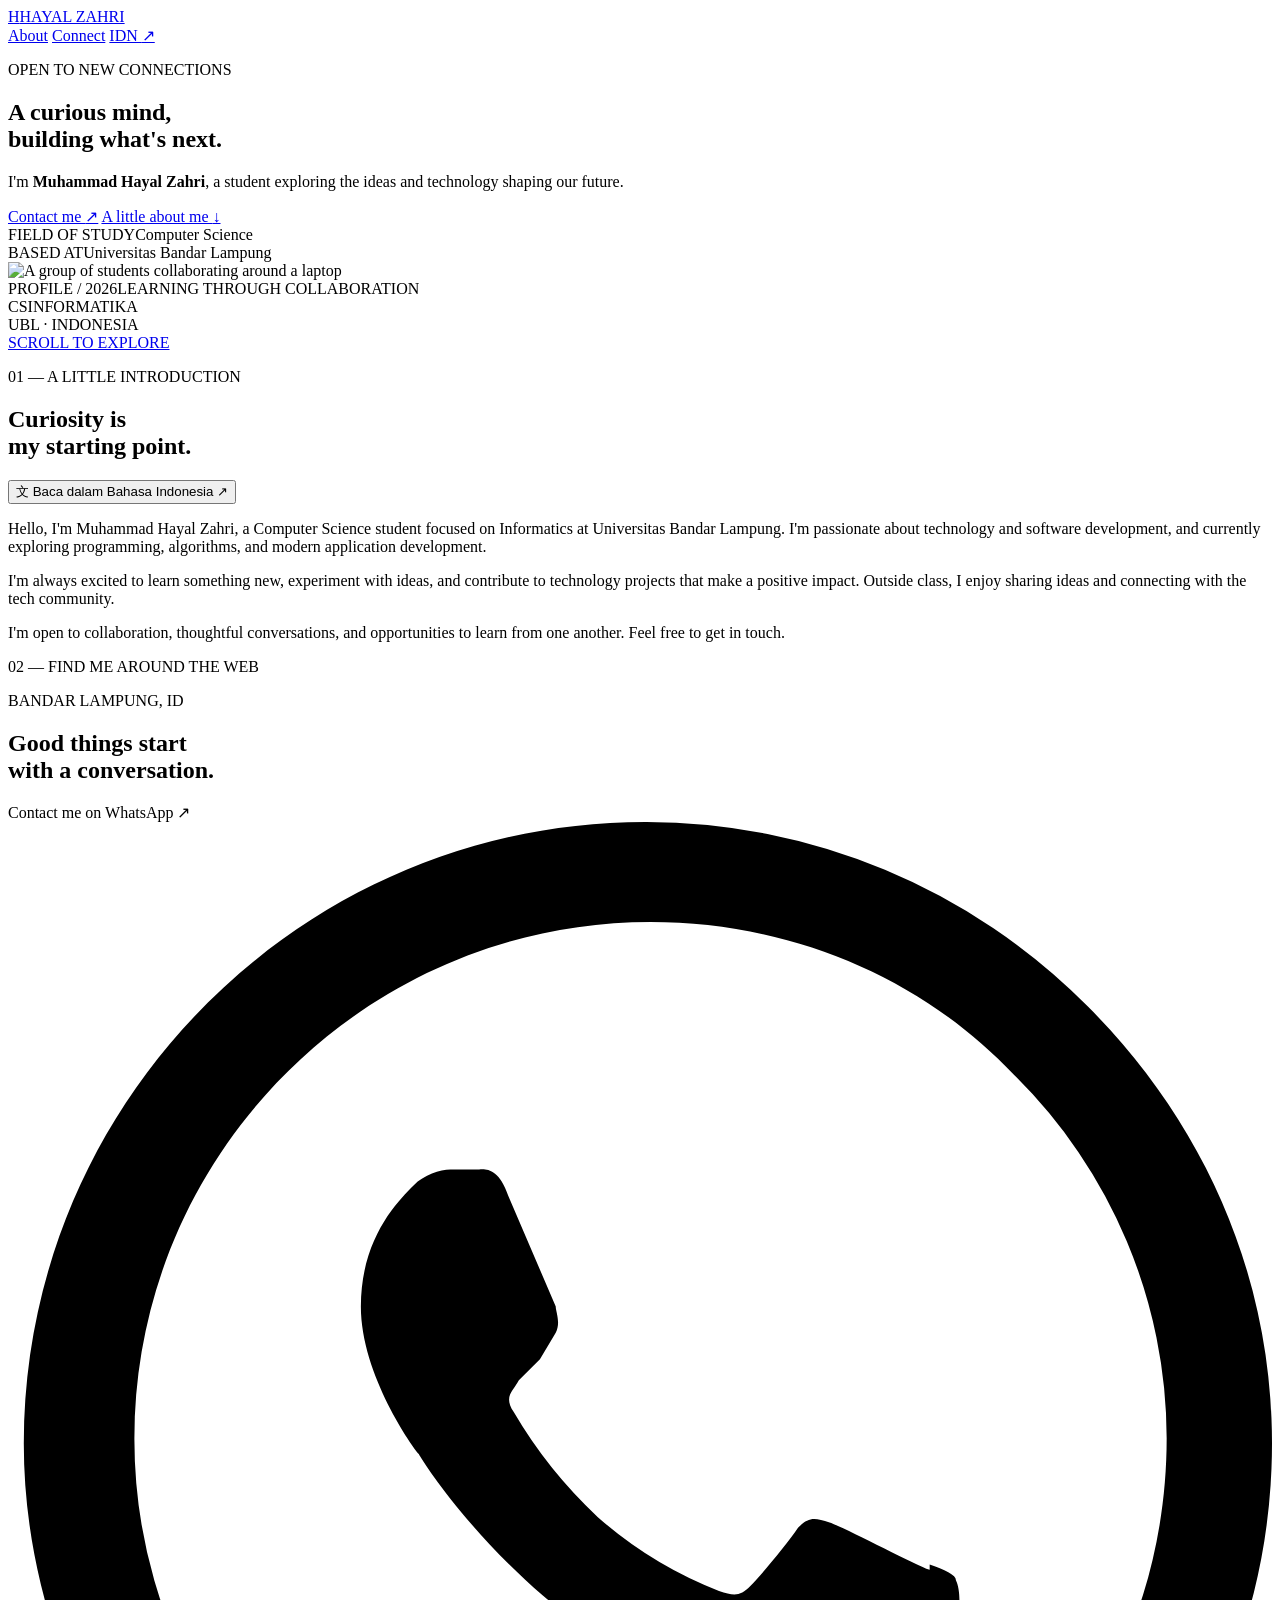
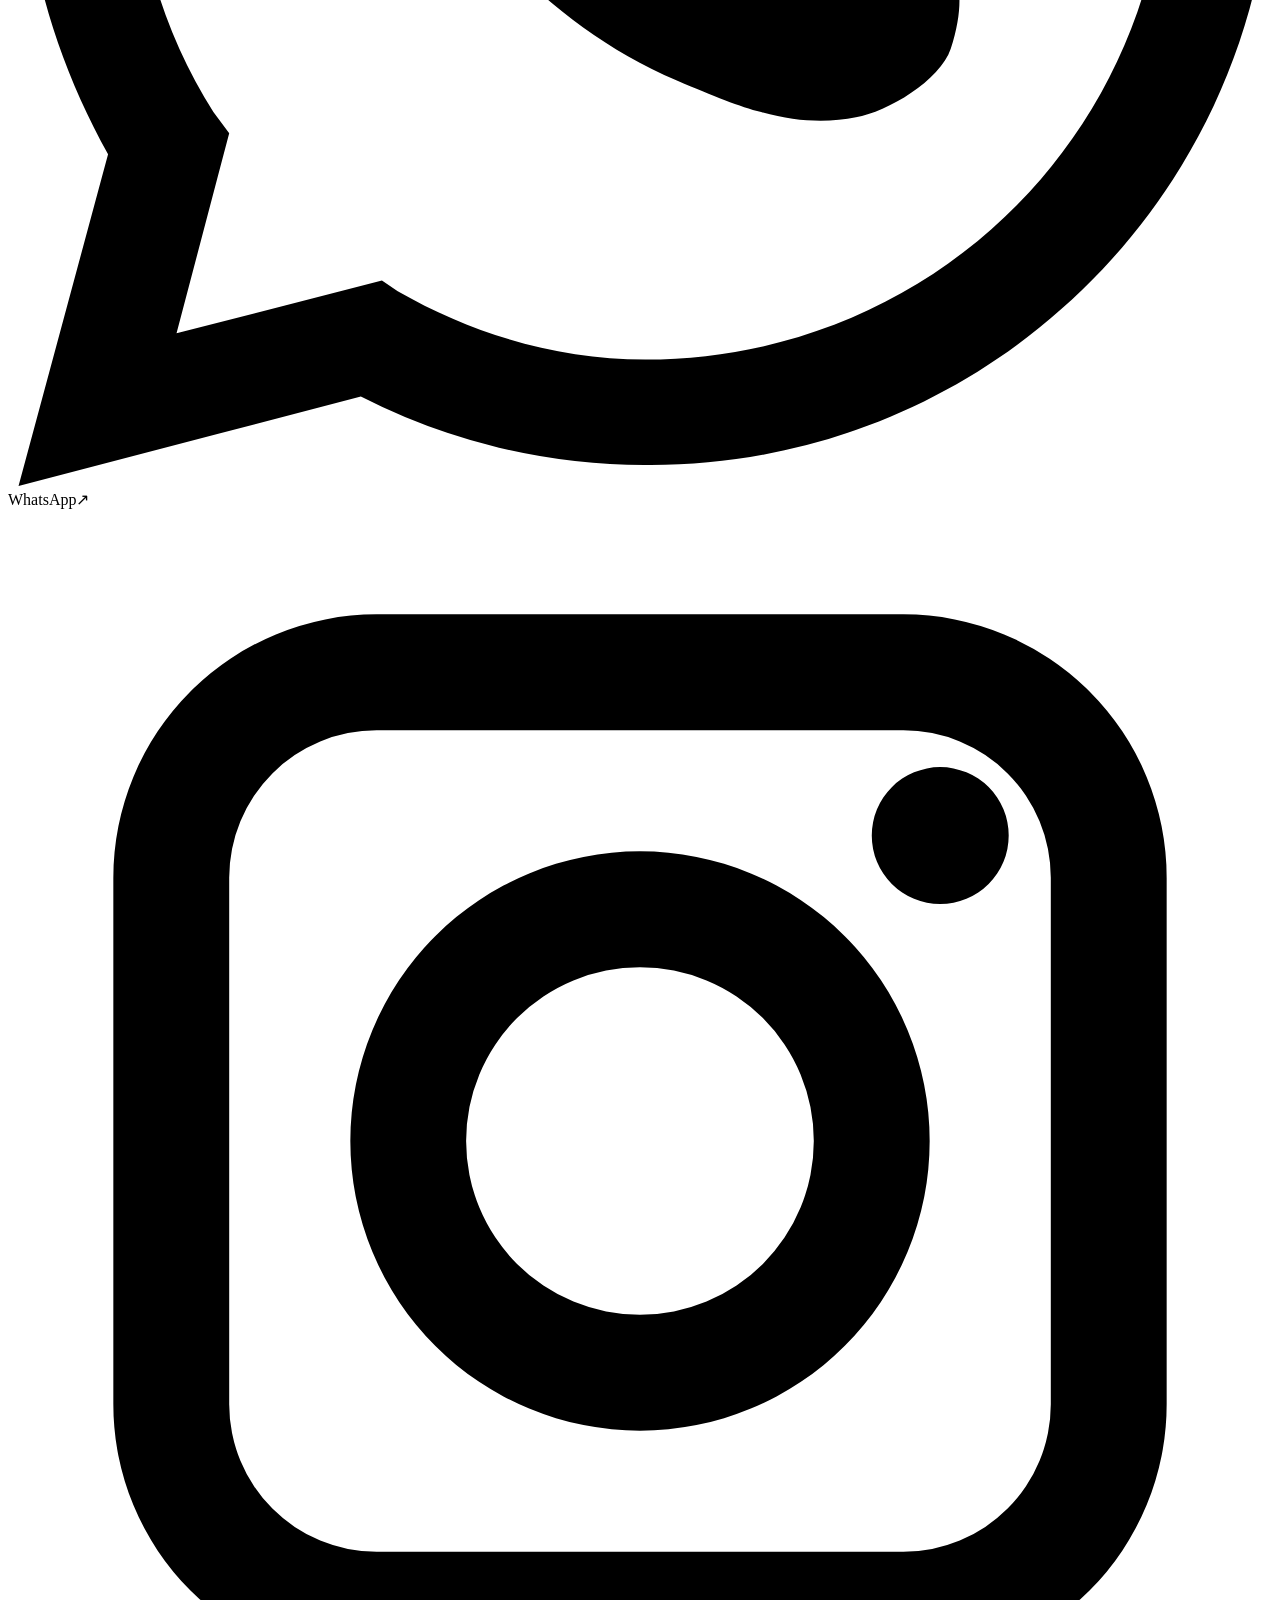
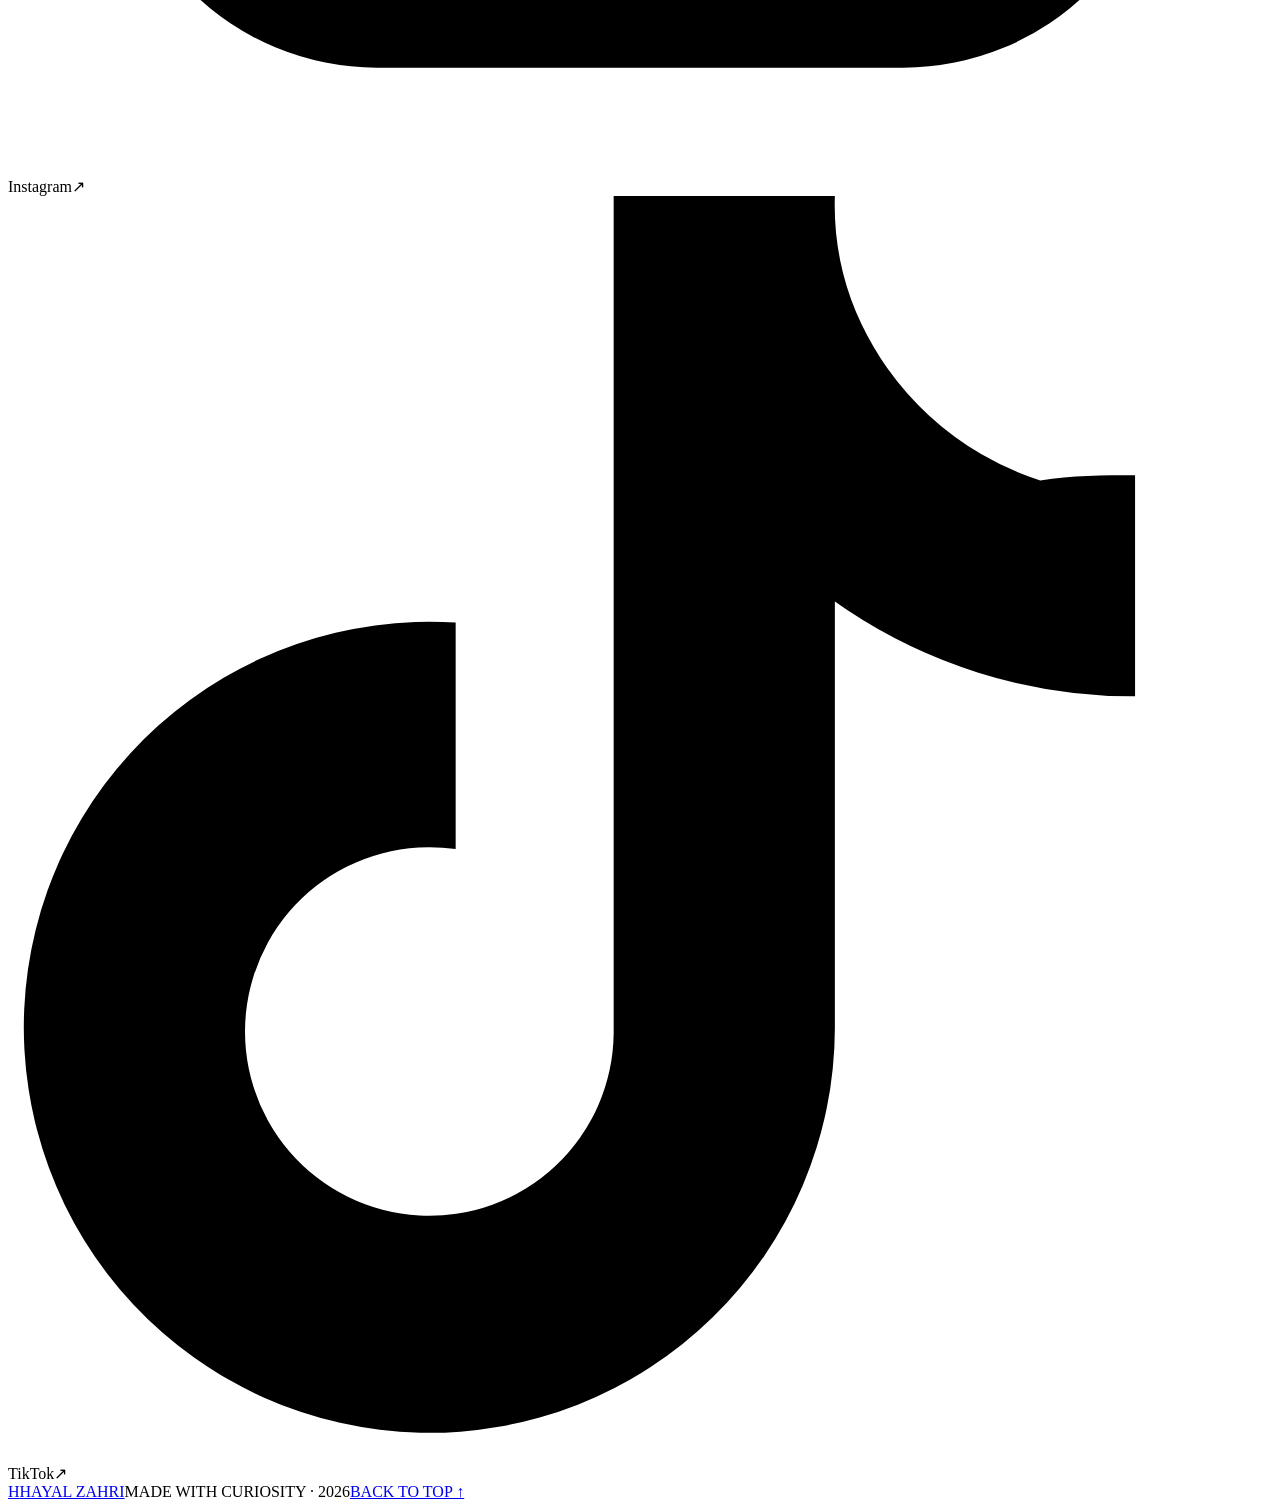
==== src/main/resources/templates/index.html @ 638a4801 "Initial project upload" ====
<!DOCTYPE html>
<html lang="en" xmlns:th="http://www.thymeleaf.org">
<head>
    <meta charset="UTF-8">
    <meta name="viewport" content="width=device-width, initial-scale=1">
    <meta name="theme-color" content="#f4f1ea">
    <meta name="description" content="Get to know Muhammad Hayal Zahri, Computer Science student at Universitas Bandar Lampung.">
    <title th:text="${fullName} + ' | Personal Profile'">Muhammad Hayal Zahri | Personal Profile</title>
    <link rel="preconnect" href="https://fonts.googleapis.com">
    <link rel="preconnect" href="https://fonts.gstatic.com" crossorigin>
    <link href="https://fonts.googleapis.com/css2?family=DM+Sans:wght@400;500;600;700&family=Manrope:wght@400;500;600;700;800&display=swap" rel="stylesheet">
    <link rel="stylesheet" th:href="@{/css/styles.css}">
    <script th:src="@{/js/main.js}" defer></script>
</head>
<body>
<header class="site-header">
    <a class="wordmark" href="#home" aria-label="Hayal Zahri, home"><span class="wordmark-mark">H</span><span>HAYAL ZAHRI</span></a>
    <nav class="main-nav" aria-label="Main navigation">
        <a href="#about">About</a>
        <a href="#contact">Connect</a>
        <a class="nav-index" href="#home">IDN <span>↗</span></a>
    </nav>
</header>

<main>
    <section class="hero page-width" id="home" aria-labelledby="hero-title">
        <div class="hero-copy" data-reveal>
            <p class="eyebrow"><span class="status-dot"></span> OPEN TO NEW CONNECTIONS</p>
            <h1 id="hero-title">A curious mind,<br><span>building what's next.</span></h1>
            <p class="hero-intro">I'm <strong th:text="${fullName}">Muhammad Hayal Zahri</strong>, a student exploring the ideas and technology shaping our future.</p>
            <div class="hero-actions">
                <a class="button button-dark" href="#contact">Contact me <span aria-hidden="true">↗</span></a>
                <a class="text-link" href="#about">A little about me <span aria-hidden="true">↓</span></a>
            </div>
            <div class="hero-meta">
                <div><span class="meta-label">FIELD OF STUDY</span><span>Computer Science</span></div>
                <div><span class="meta-label">BASED AT</span><span th:text="${campus}">Universitas Bandar Lampung</span></div>
            </div>
        </div>

        <div class="hero-visual" data-reveal>
            <img class="hero-image" src="https://images.unsplash.com/photo-1521737711867-e3b97375f902?auto=format&amp;fit=crop&amp;w=1200&amp;q=85" alt="A group of students collaborating around a laptop" fetchpriority="high">
            <div class="image-caption"><span class="caption-number">PROFILE / 2026</span><span>LEARNING THROUGH COLLABORATION</span></div>
            <div class="study-stamp" aria-label="Computer Science, Universitas Bandar Lampung"><span>CS</span><span>INFORMATIKA<br>UBL · INDONESIA</span></div>
        </div>
        <a class="scroll-cue" href="#about"><span class="scroll-line"></span> SCROLL TO EXPLORE</a>
    </section>

    <section class="about-section" id="about" aria-labelledby="about-title">
        <div class="page-width about-grid">
            <div class="about-heading" data-reveal>
                <p class="eyebrow">01 — A LITTLE INTRODUCTION</p>
                <h2 id="about-title">Curiosity is<br>my starting point<span class="accent-dot">.</span></h2>
                <button class="language-toggle" id="language-toggle" type="button" aria-pressed="false">
                    <span class="language-icon" aria-hidden="true">文</span>
                    <span id="language-label">Baca dalam Bahasa Indonesia</span>
                    <span class="toggle-arrow" aria-hidden="true">↗</span>
                </button>
            </div>
            <div class="about-copy" data-reveal>
                <p class="about-paragraph" data-en="Hello, I'm Muhammad Hayal Zahri, a Computer Science student focused on Informatics at Universitas Bandar Lampung. I'm passionate about technology and software development, and currently exploring programming, algorithms, and modern application development." data-id="Halo, saya Muhammad Hayal Zahri, mahasiswa Ilmu Komputer dengan fokus Informatika di Universitas Bandar Lampung. Saya memiliki ketertarikan besar pada teknologi dan pengembangan perangkat lunak, serta sedang mendalami pemrograman, algoritma, dan pengembangan aplikasi modern.">Hello, I'm Muhammad Hayal Zahri, a Computer Science student focused on Informatics at Universitas Bandar Lampung. I'm passionate about technology and software development, and currently exploring programming, algorithms, and modern application development.</p>
                <p class="about-paragraph" data-en="I'm always excited to learn something new, experiment with ideas, and contribute to technology projects that make a positive impact. Outside class, I enjoy sharing ideas and connecting with the tech community." data-id="Saya selalu bersemangat mempelajari hal baru, mencoba berbagai ide, dan berkontribusi pada proyek teknologi yang membawa dampak positif. Di luar kegiatan akademik, saya senang berbagi ide dan terhubung dengan komunitas teknologi.">I'm always excited to learn something new, experiment with ideas, and contribute to technology projects that make a positive impact. Outside class, I enjoy sharing ideas and connecting with the tech community.</p>
                <p class="about-paragraph" data-en="I'm open to collaboration, thoughtful conversations, and opportunities to learn from one another. Feel free to get in touch." data-id="Saya terbuka untuk kolaborasi, diskusi, dan kesempatan untuk saling belajar. Jangan ragu untuk menghubungi saya.">I'm open to collaboration, thoughtful conversations, and opportunities to learn from one another. Feel free to get in touch.</p>
            </div>
        </div>
    </section>

    <section class="contact-section page-width" id="contact" aria-labelledby="contact-title">
        <div class="contact-topline"><p class="eyebrow">02 — FIND ME AROUND THE WEB</p><span class="contact-location">BANDAR LAMPUNG, ID</span></div>
        <div class="contact-main" data-reveal>
            <h2 id="contact-title">Good things start<br>with a <span>conversation.</span></h2>
            <a class="button button-accent" th:href="${whatsapp}" target="_blank" rel="noopener noreferrer">Contact me on WhatsApp <span aria-hidden="true">↗</span></a>
        </div>
        <div class="social-row" aria-label="Social media profiles">
            <a class="social-link" th:href="${whatsapp}" target="_blank" rel="noopener noreferrer" aria-label="WhatsApp (opens in a new tab)">
                <svg viewBox="0 0 24 24" aria-hidden="true"><path d="M20.5 3.5A11.8 11.8 0 0 0 12.1 0C5.6 0 .3 5.3.3 11.8c0 2.1.6 4.1 1.6 5.9L.2 24l6.5-1.7a11.8 11.8 0 0 0 5.4 1.3h.1c6.5 0 11.8-5.3 11.8-11.8 0-3.2-1.3-6.1-3.5-8.3ZM12.1 21.6c-1.7 0-3.3-.5-4.7-1.3l-.3-.2-3.9 1 1-3.8-.3-.4a9.7 9.7 0 0 1-1.5-5.2c0-5.4 4.4-9.8 9.8-9.8 2.6 0 5.1 1 6.9 2.9a9.7 9.7 0 0 1 2.9 6.9c0 5.5-4.4 9.9-9.9 9.9Zm5.4-7.4c-.3-.1-1.6-.8-1.9-.9-.3-.1-.4-.1-.6.1-.2.3-.7.9-.9 1.1-.2.2-.3.2-.6.1a7.7 7.7 0 0 1-2.3-1.4 8.8 8.8 0 0 1-1.6-2c-.2-.3 0-.4.1-.6l.4-.4.3-.5c.1-.2 0-.4 0-.5l-.9-2.1c-.2-.6-.5-.5-.6-.5h-.5c-.2 0-.5.1-.7.3-.3.3-1 1-1 2.3s1 2.7 1.1 2.8c.1.2 2 3.1 4.9 4.3.7.3 1.2.5 1.6.6.7.2 1.3.2 1.8.1.6-.1 1.6-.7 1.8-1.3.2-.6.2-1.1.1-1.3 0-.1-.2-.2-.5-.3Z"/></svg>
                <span>WhatsApp</span><span class="social-arrow" aria-hidden="true">↗</span>
            </a>
            <a class="social-link" th:href="${instagram}" target="_blank" rel="noopener noreferrer" aria-label="Instagram (opens in a new tab)">
                <svg viewBox="0 0 24 24" aria-hidden="true"><path d="M7 2h10a5 5 0 0 1 5 5v10a5 5 0 0 1-5 5H7a5 5 0 0 1-5-5V7a5 5 0 0 1 5-5Zm0 2.2A2.8 2.8 0 0 0 4.2 7v10A2.8 2.8 0 0 0 7 19.8h10a2.8 2.8 0 0 0 2.8-2.8V7A2.8 2.8 0 0 0 17 4.2H7Zm5 2.3a5.5 5.5 0 1 1 0 11 5.5 5.5 0 0 1 0-11Zm0 2.2a3.3 3.3 0 1 0 0 6.6 3.3 3.3 0 0 0 0-6.6Zm5.7-3.8a1.3 1.3 0 1 1 0 2.6 1.3 1.3 0 0 1 0-2.6Z"/></svg>
                <span>Instagram</span><span class="social-arrow" aria-hidden="true">↗</span>
            </a>
            <a class="social-link" th:href="${tiktok}" target="_blank" rel="noopener noreferrer" aria-label="TikTok (opens in a new tab)">
                <svg viewBox="0 0 24 24" aria-hidden="true"><path d="M19.6 5.4a5.7 5.7 0 0 1-3.5-3.2A5.3 5.3 0 0 1 15.7 0h-4.2v15.9a3.5 3.5 0 1 1-3-3.5v-4.3a7.7 7.7 0 1 0 7.2 7.7V7.7a9.8 9.8 0 0 0 5.7 1.8V5.3c-.6 0-1.2 0-1.8.1Z"/></svg>
                <span>TikTok</span><span class="social-arrow" aria-hidden="true">↗</span>
            </a>
        </div>
    </section>
</main>

<footer class="site-footer page-width"><a class="wordmark footer-mark" href="#home"><span class="wordmark-mark">H</span><span>HAYAL ZAHRI</span></a><span>MADE WITH CURIOSITY · 2026</span><a href="#home" class="back-top">BACK TO TOP ↑</a></footer>
</body>
</html>
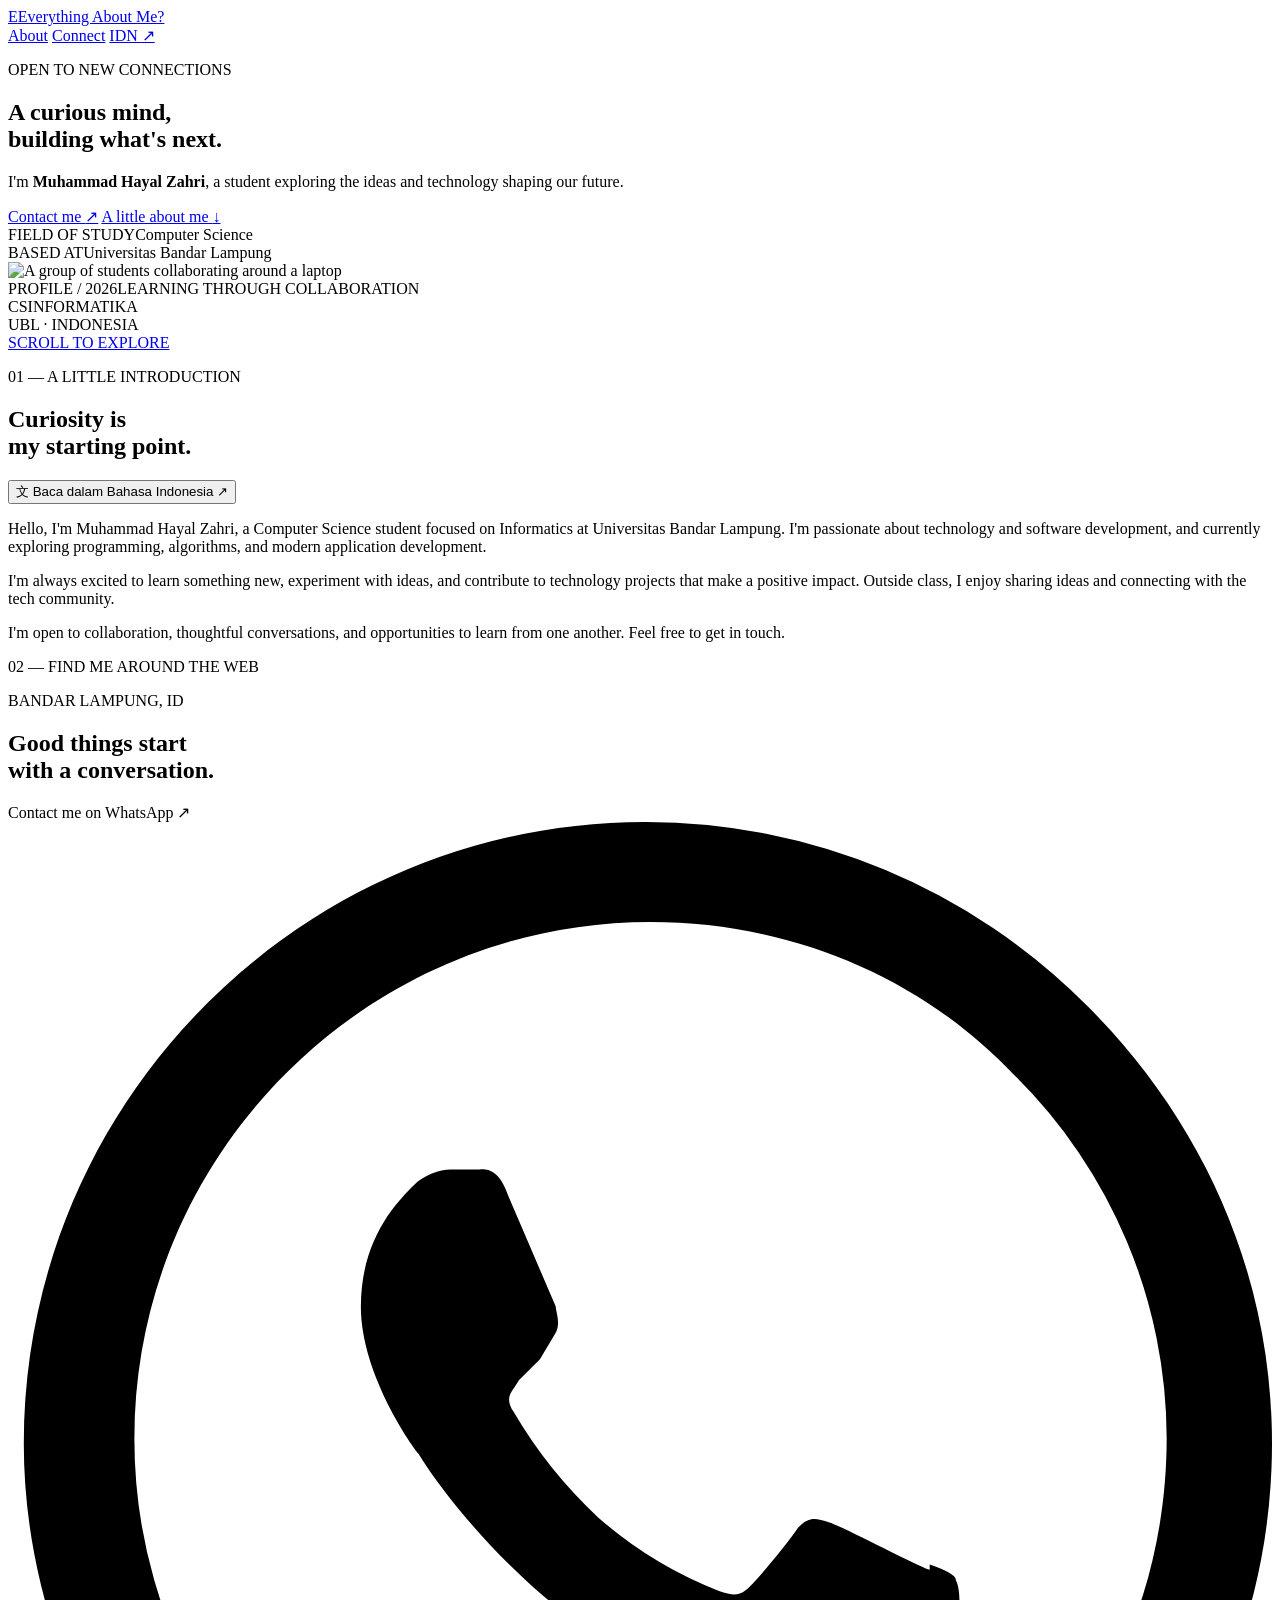
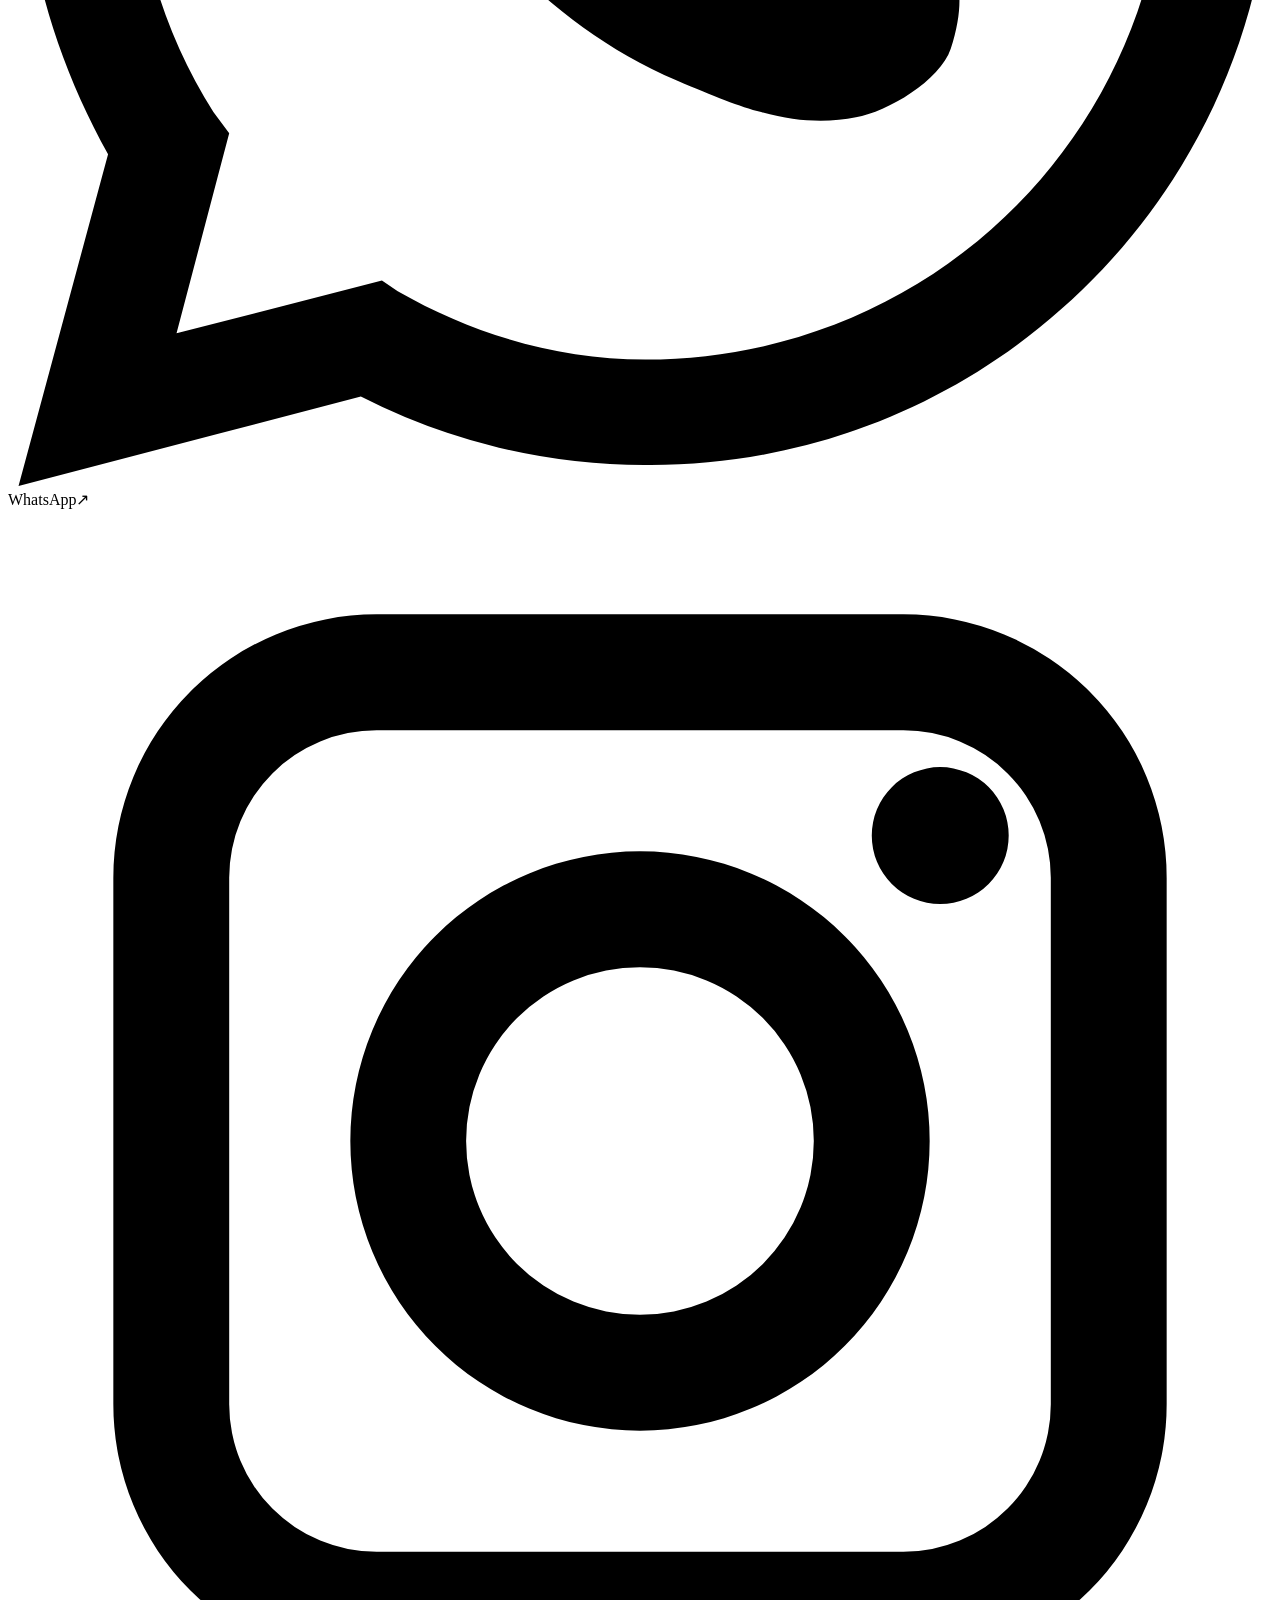
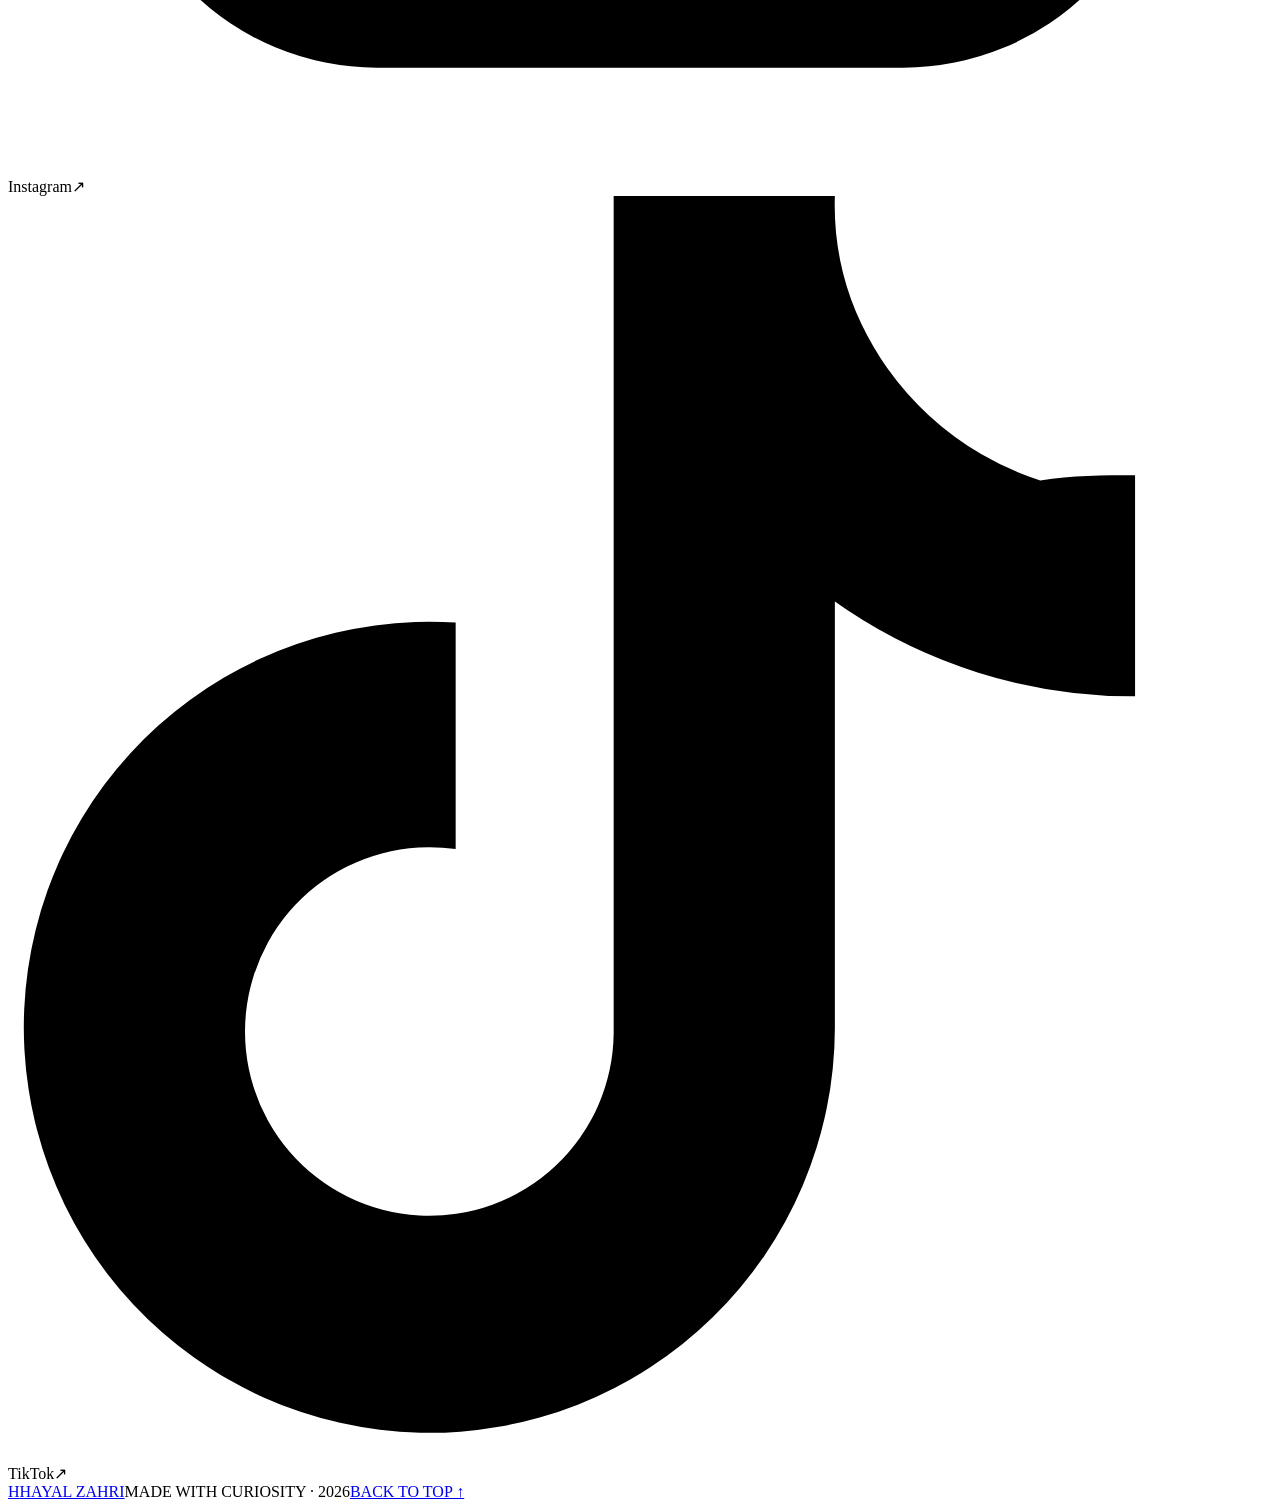
==== commit a8cb11a0: "Update profile header label" ====
--- a/src/main/resources/templates/index.html
+++ b/src/main/resources/templates/index.html
@@ -14,7 +14,7 @@
 </head>
 <body>
 <header class="site-header">
-    <a class="wordmark" href="#home" aria-label="Hayal Zahri, home"><span class="wordmark-mark">H</span><span>HAYAL ZAHRI</span></a>
+    <a class="wordmark" href="#home" aria-label="Everything About Me, home"><span class="wordmark-mark">E</span><span>Everything About Me?</span></a>
     <nav class="main-nav" aria-label="Main navigation">
         <a href="#about">About</a>
         <a href="#contact">Connect</a>
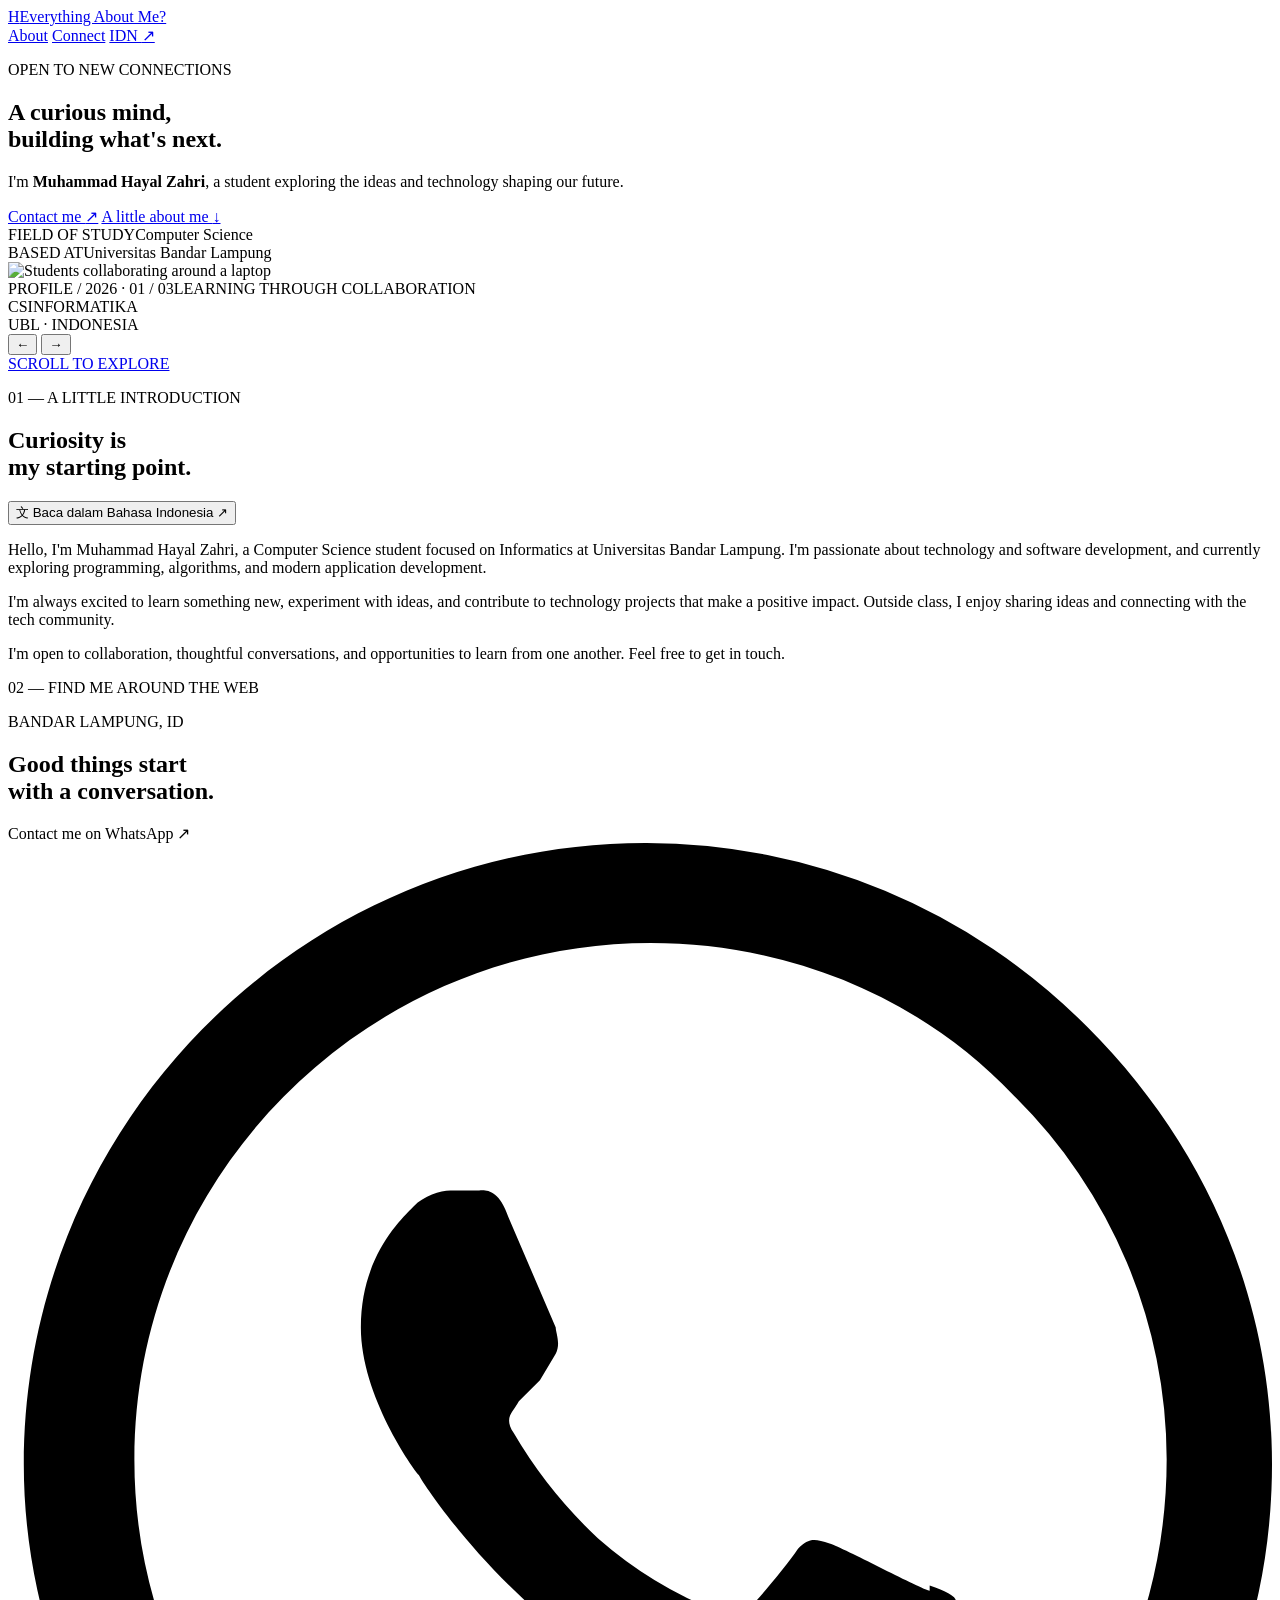
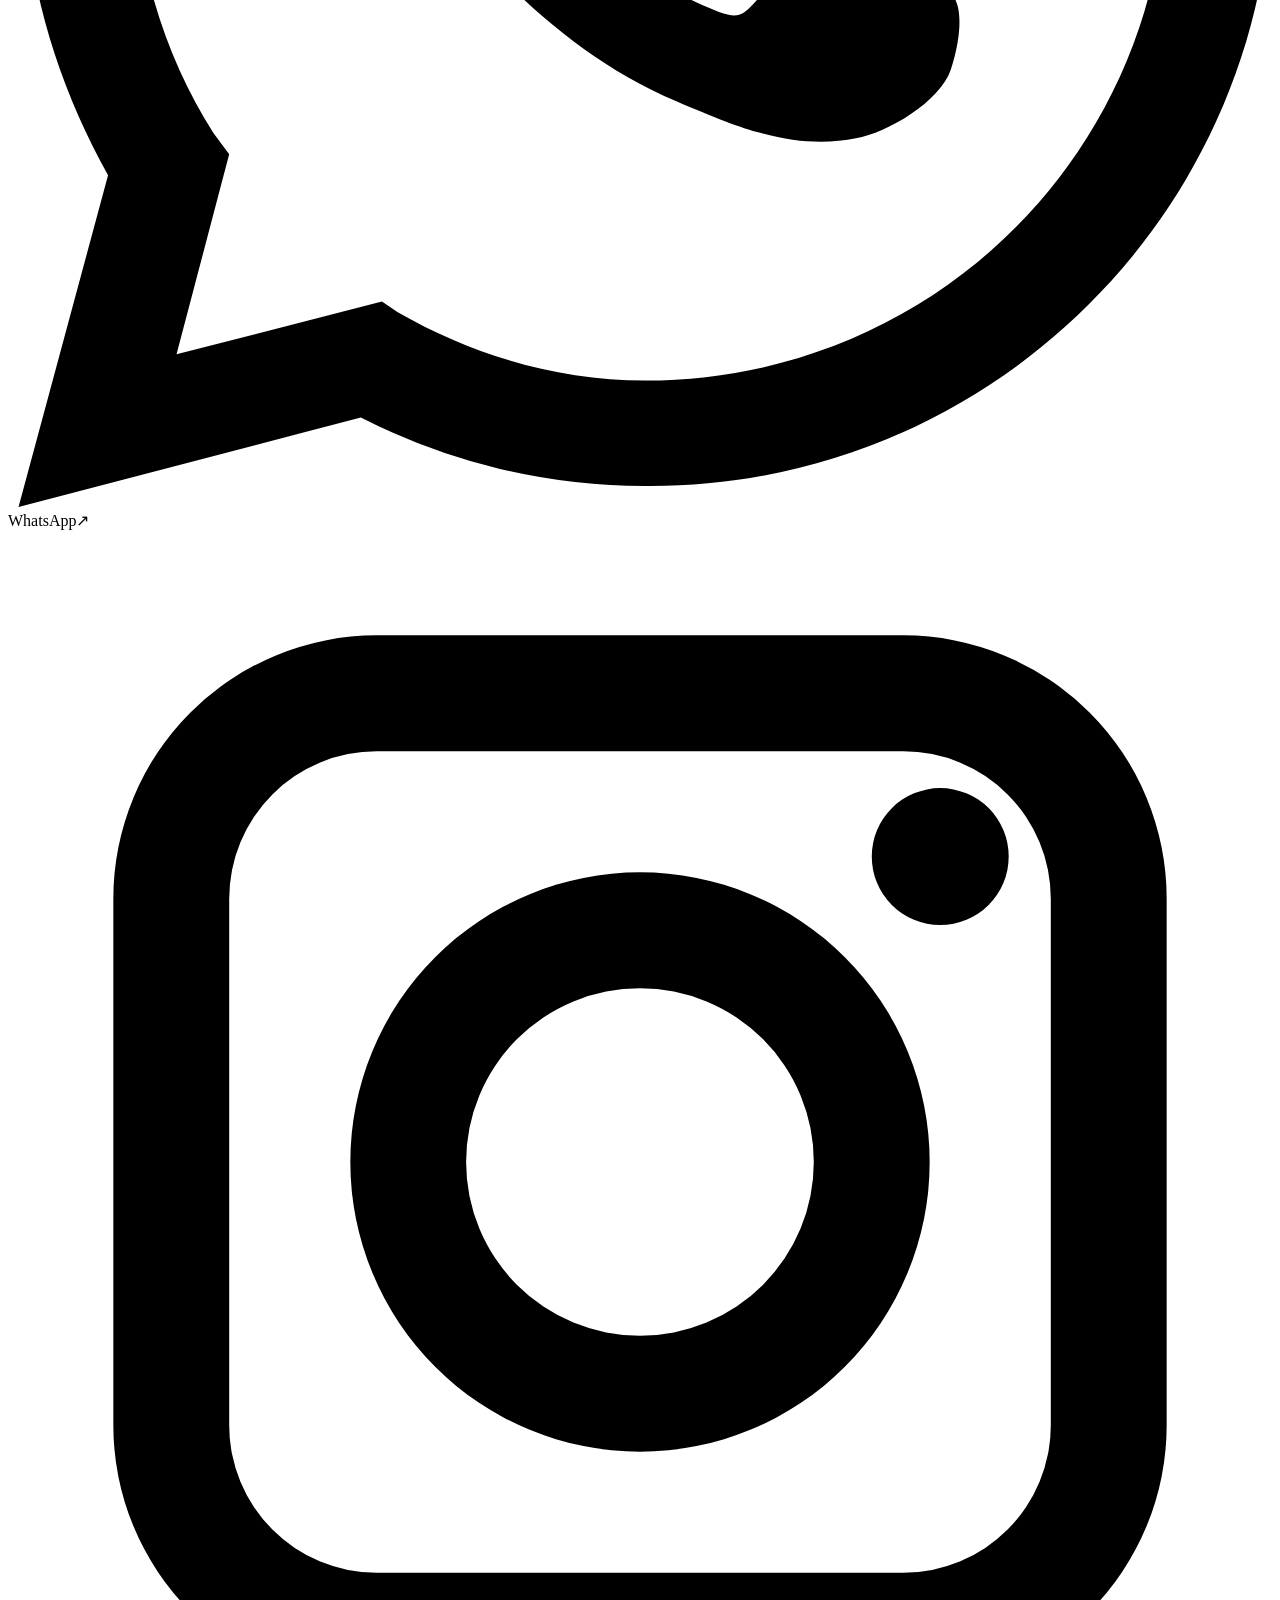
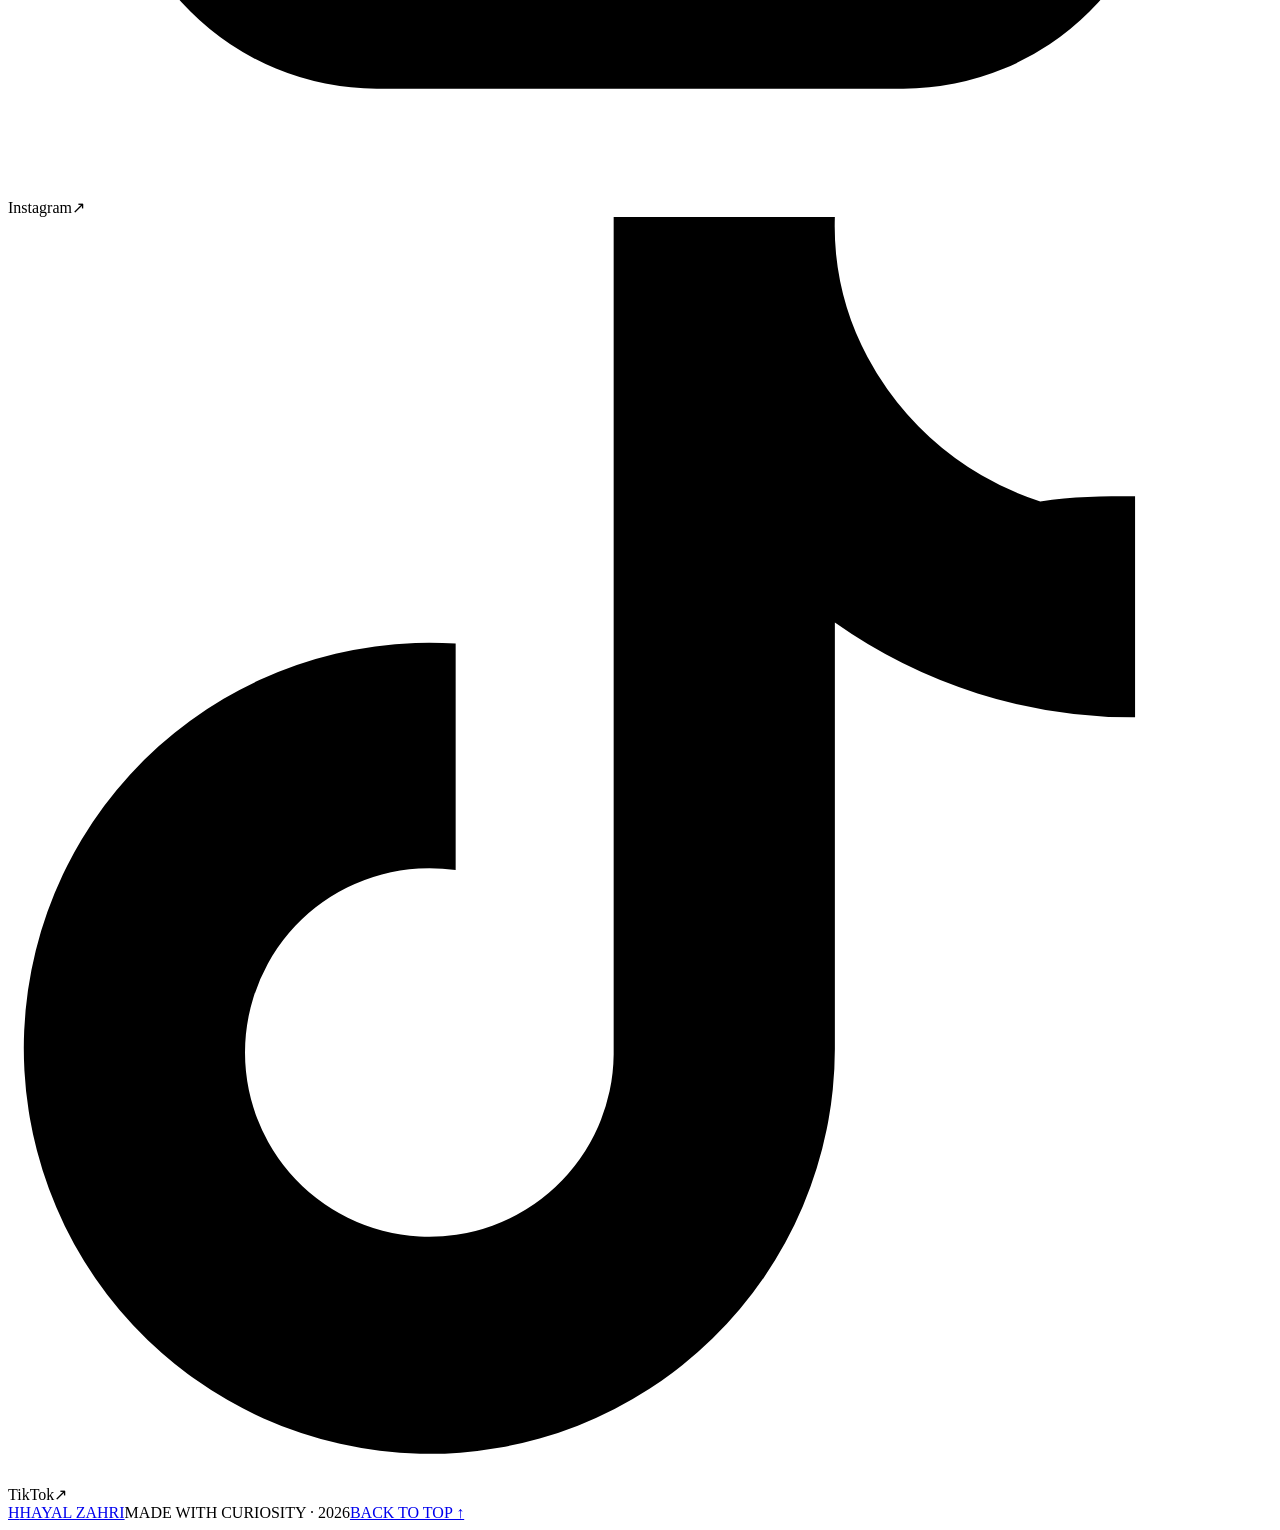
==== commit 779f4f16: "Add animated profile image carousel" ====
--- a/src/main/resources/templates/index.html
+++ b/src/main/resources/templates/index.html
@@ -14,7 +14,7 @@
 </head>
 <body>
 <header class="site-header">
-    <a class="wordmark" href="#home" aria-label="Everything About Me, home"><span class="wordmark-mark">E</span><span>Everything About Me?</span></a>
+    <a class="wordmark" href="#home" aria-label="Everything About Me, home"><span class="wordmark-mark">H</span><span>Everything About Me?</span></a>
     <nav class="main-nav" aria-label="Main navigation">
         <a href="#about">About</a>
         <a href="#contact">Connect</a>
@@ -39,9 +39,13 @@
         </div>
 
         <div class="hero-visual" data-reveal>
-            <img class="hero-image" src="https://images.unsplash.com/photo-1521737711867-e3b97375f902?auto=format&amp;fit=crop&amp;w=1200&amp;q=85" alt="A group of students collaborating around a laptop" fetchpriority="high">
-            <div class="image-caption"><span class="caption-number">PROFILE / 2026</span><span>LEARNING THROUGH COLLABORATION</span></div>
+            <img class="hero-image" id="hero-image" src="https://images.unsplash.com/photo-1521737711867-e3b97375f902?auto=format&amp;fit=crop&amp;w=1200&amp;q=85" alt="Students collaborating around a laptop" fetchpriority="high">
+            <div class="image-caption"><span class="caption-number" id="slide-count">PROFILE / 2026 · 01 / 03</span><span id="slide-caption">LEARNING THROUGH COLLABORATION</span></div>
             <div class="study-stamp" aria-label="Computer Science, Universitas Bandar Lampung"><span>CS</span><span>INFORMATIKA<br>UBL · INDONESIA</span></div>
+            <div class="slide-controls" role="group" aria-label="Profile image carousel">
+                <button class="slide-control" id="slide-prev" type="button" aria-label="Previous photo"><span aria-hidden="true">&#8592;</span></button>
+                <button class="slide-control" id="slide-next" type="button" aria-label="Next photo"><span aria-hidden="true">&#8594;</span></button>
+            </div>
         </div>
         <a class="scroll-cue" href="#about"><span class="scroll-line"></span> SCROLL TO EXPLORE</a>
     </section>
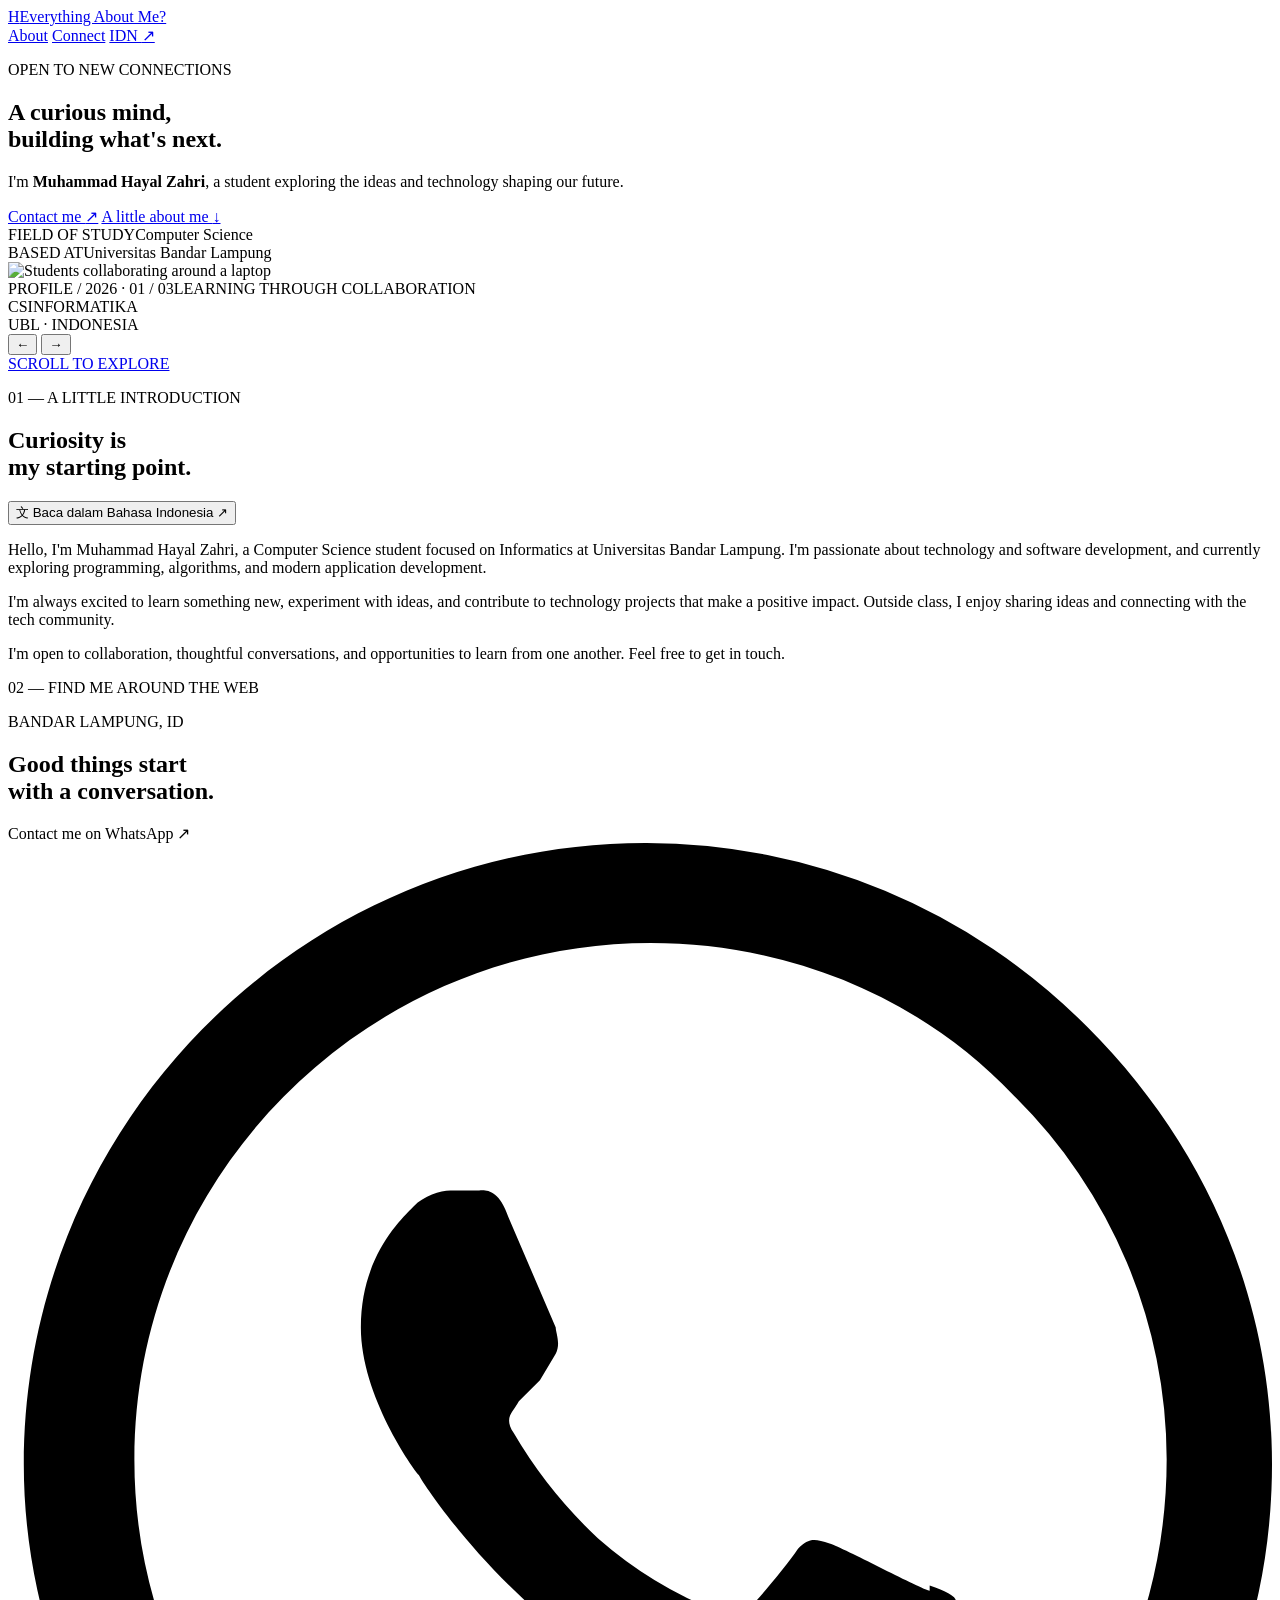
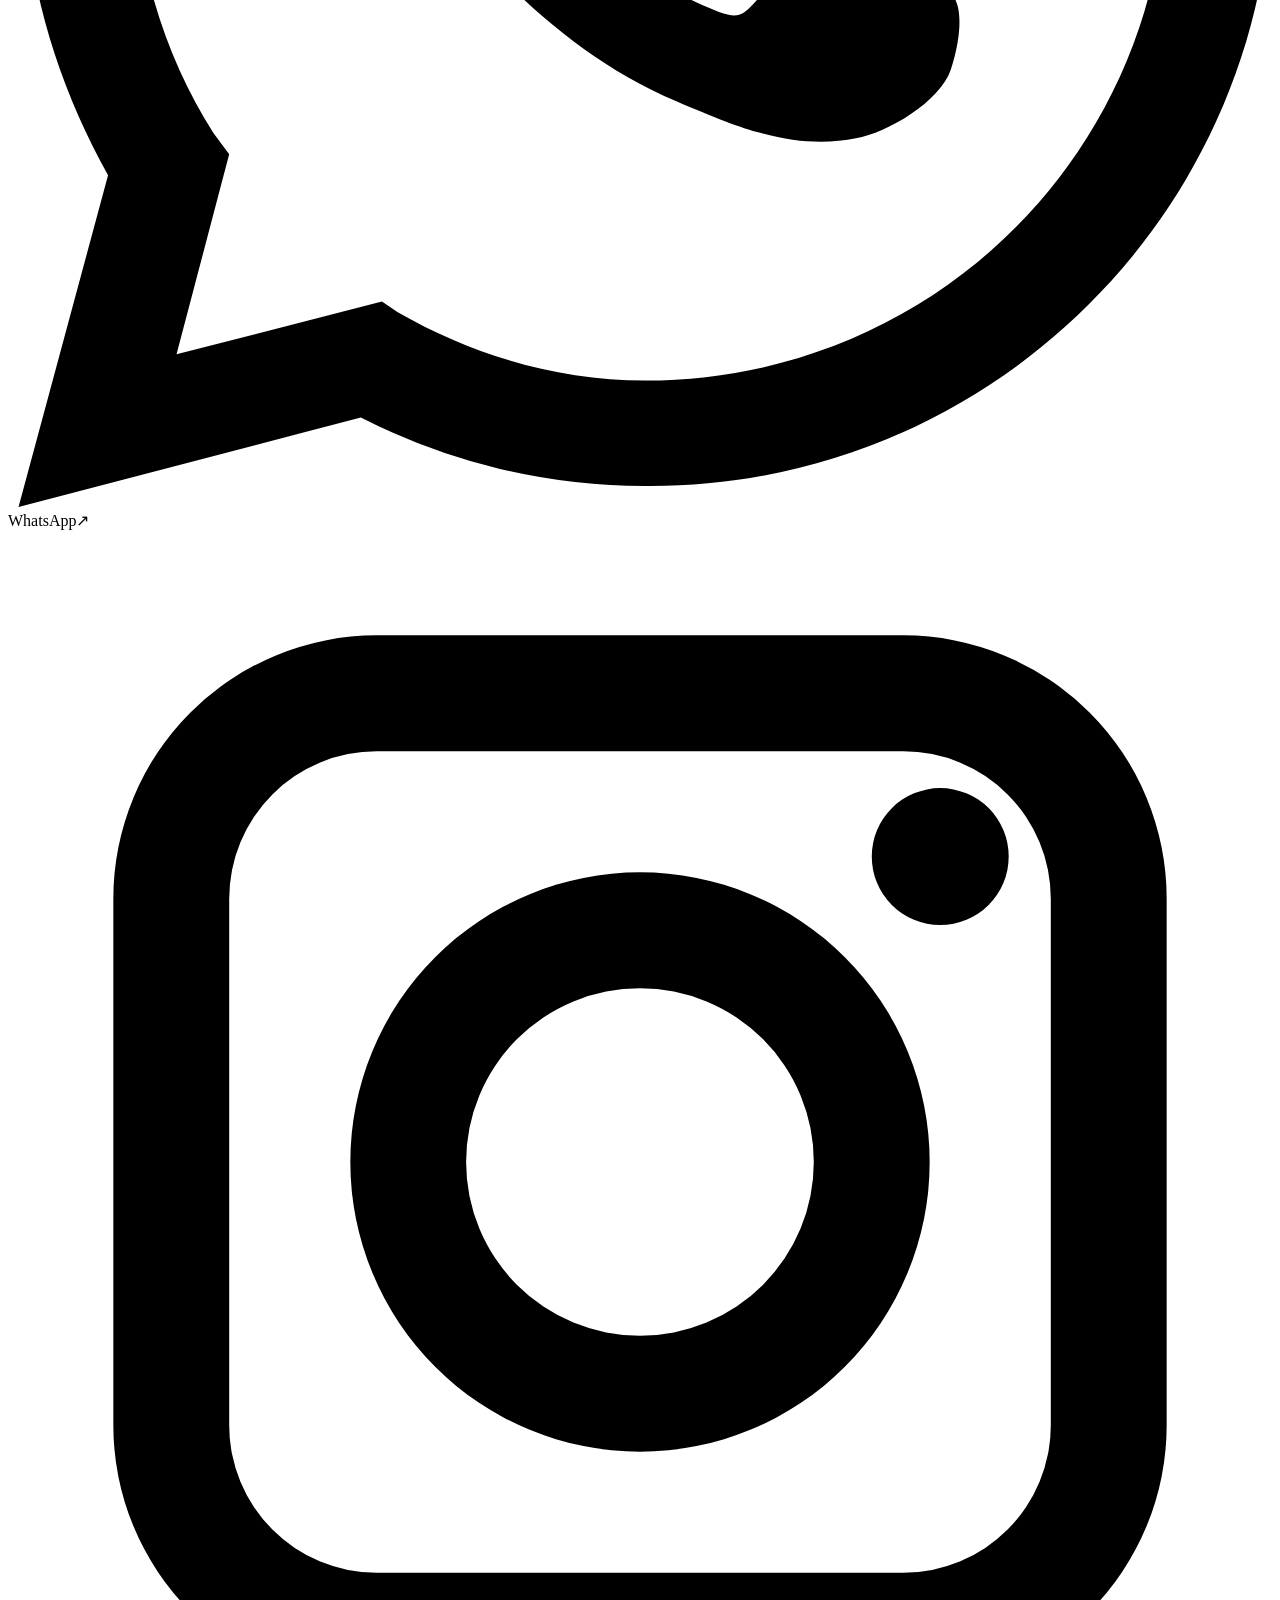
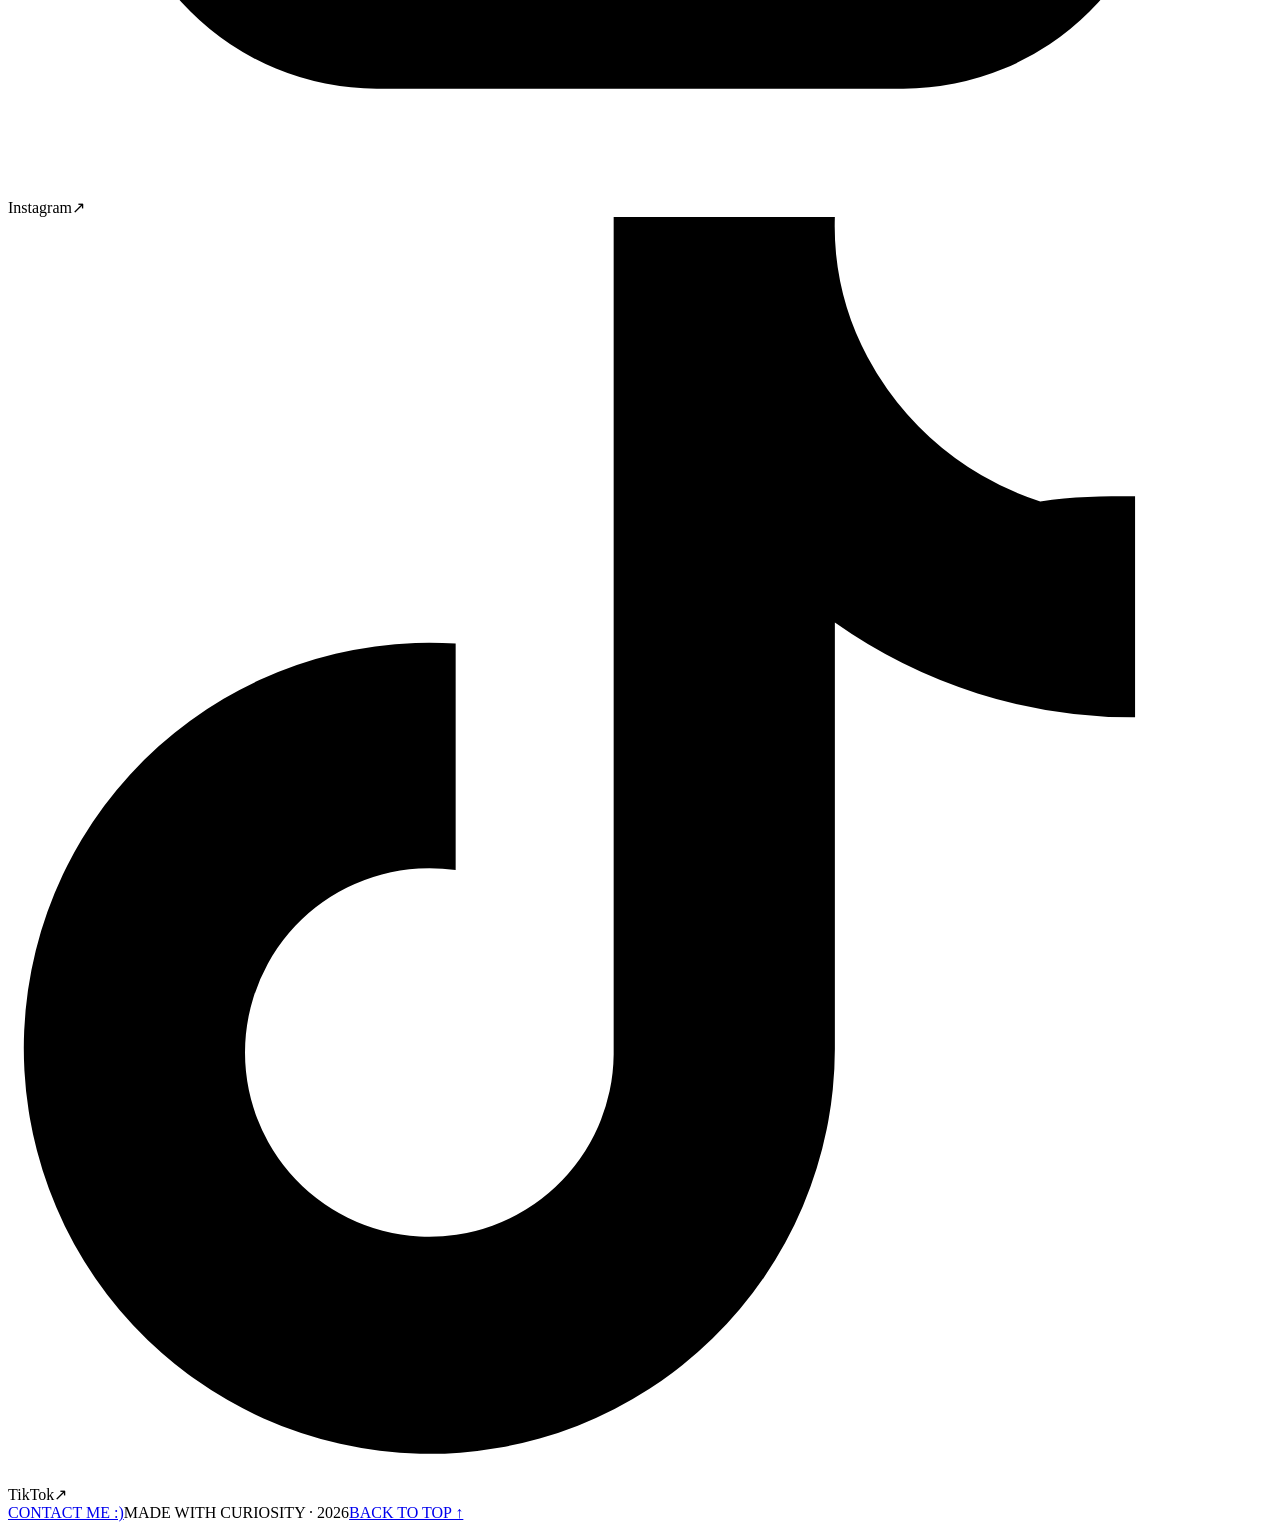
==== commit 3aebcc6d: "Change footer name to contact link" ====
--- a/src/main/resources/templates/index.html
+++ b/src/main/resources/templates/index.html
@@ -92,6 +92,6 @@
     </section>
 </main>
 
-<footer class="site-footer page-width"><a class="wordmark footer-mark" href="#home"><span class="wordmark-mark">H</span><span>HAYAL ZAHRI</span></a><span>MADE WITH CURIOSITY · 2026</span><a href="#home" class="back-top">BACK TO TOP ↑</a></footer>
+<footer class="site-footer page-width"><a class="wordmark footer-mark" href="#contact" aria-label="Contact me">CONTACT ME :)</a><span>MADE WITH CURIOSITY · 2026</span><a href="#home" class="back-top">BACK TO TOP ↑</a></footer>
 </body>
 </html>
